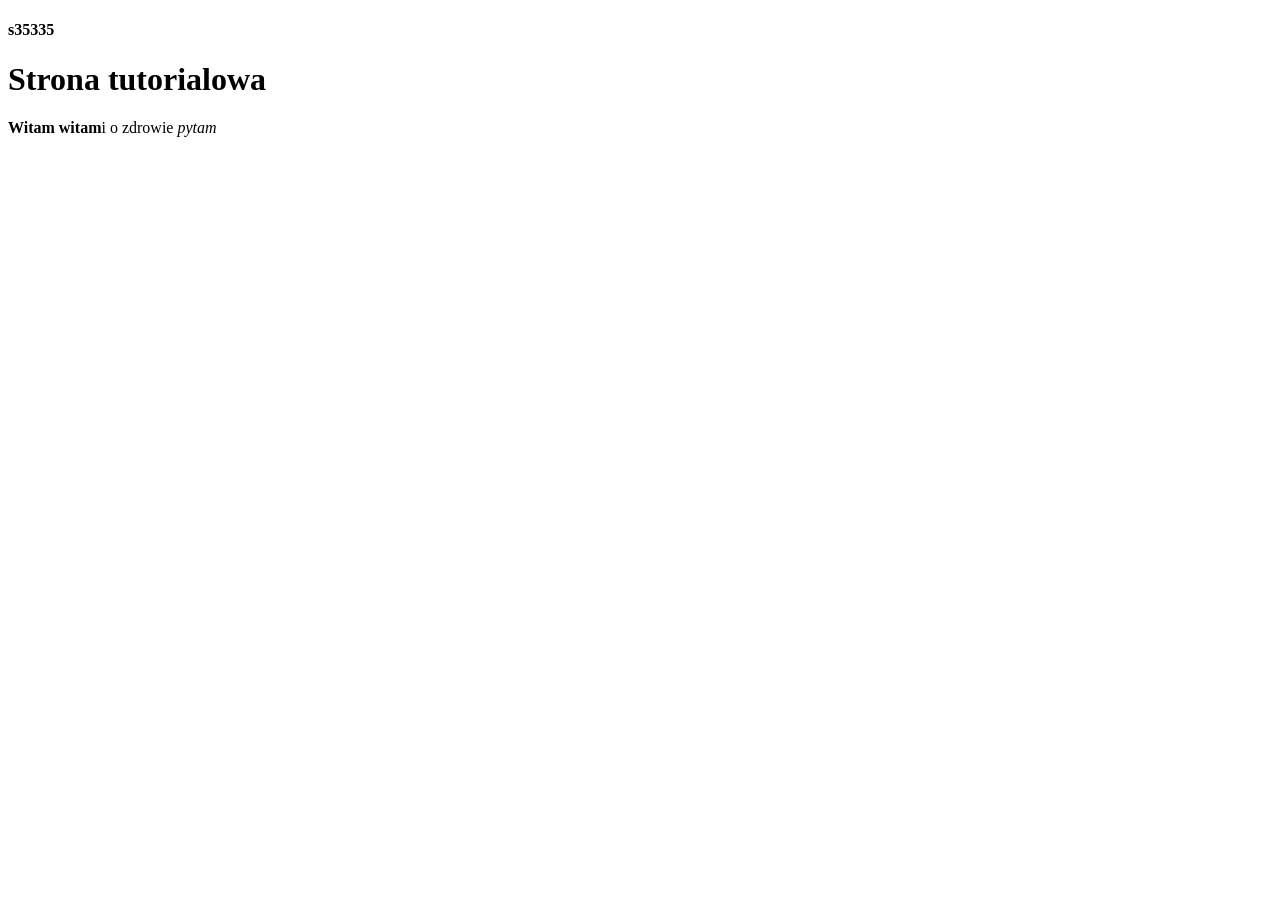
==== index.html @ 688d59fa "cwiczenie 20 kwietnia 12c" ====
<!DOCTYPE html>
<html>
        <head>
<p><h4>s35335</h4></p>
        </head>
        <body>
            <header>
                <h1>Strona tutorialowa</h1>

            </header>
                <p><b>Witam witam</b>i o zdrowie <i>pytam</i></p>
                <br>
            <footer>

            
            </footer>

        </body>
</html>
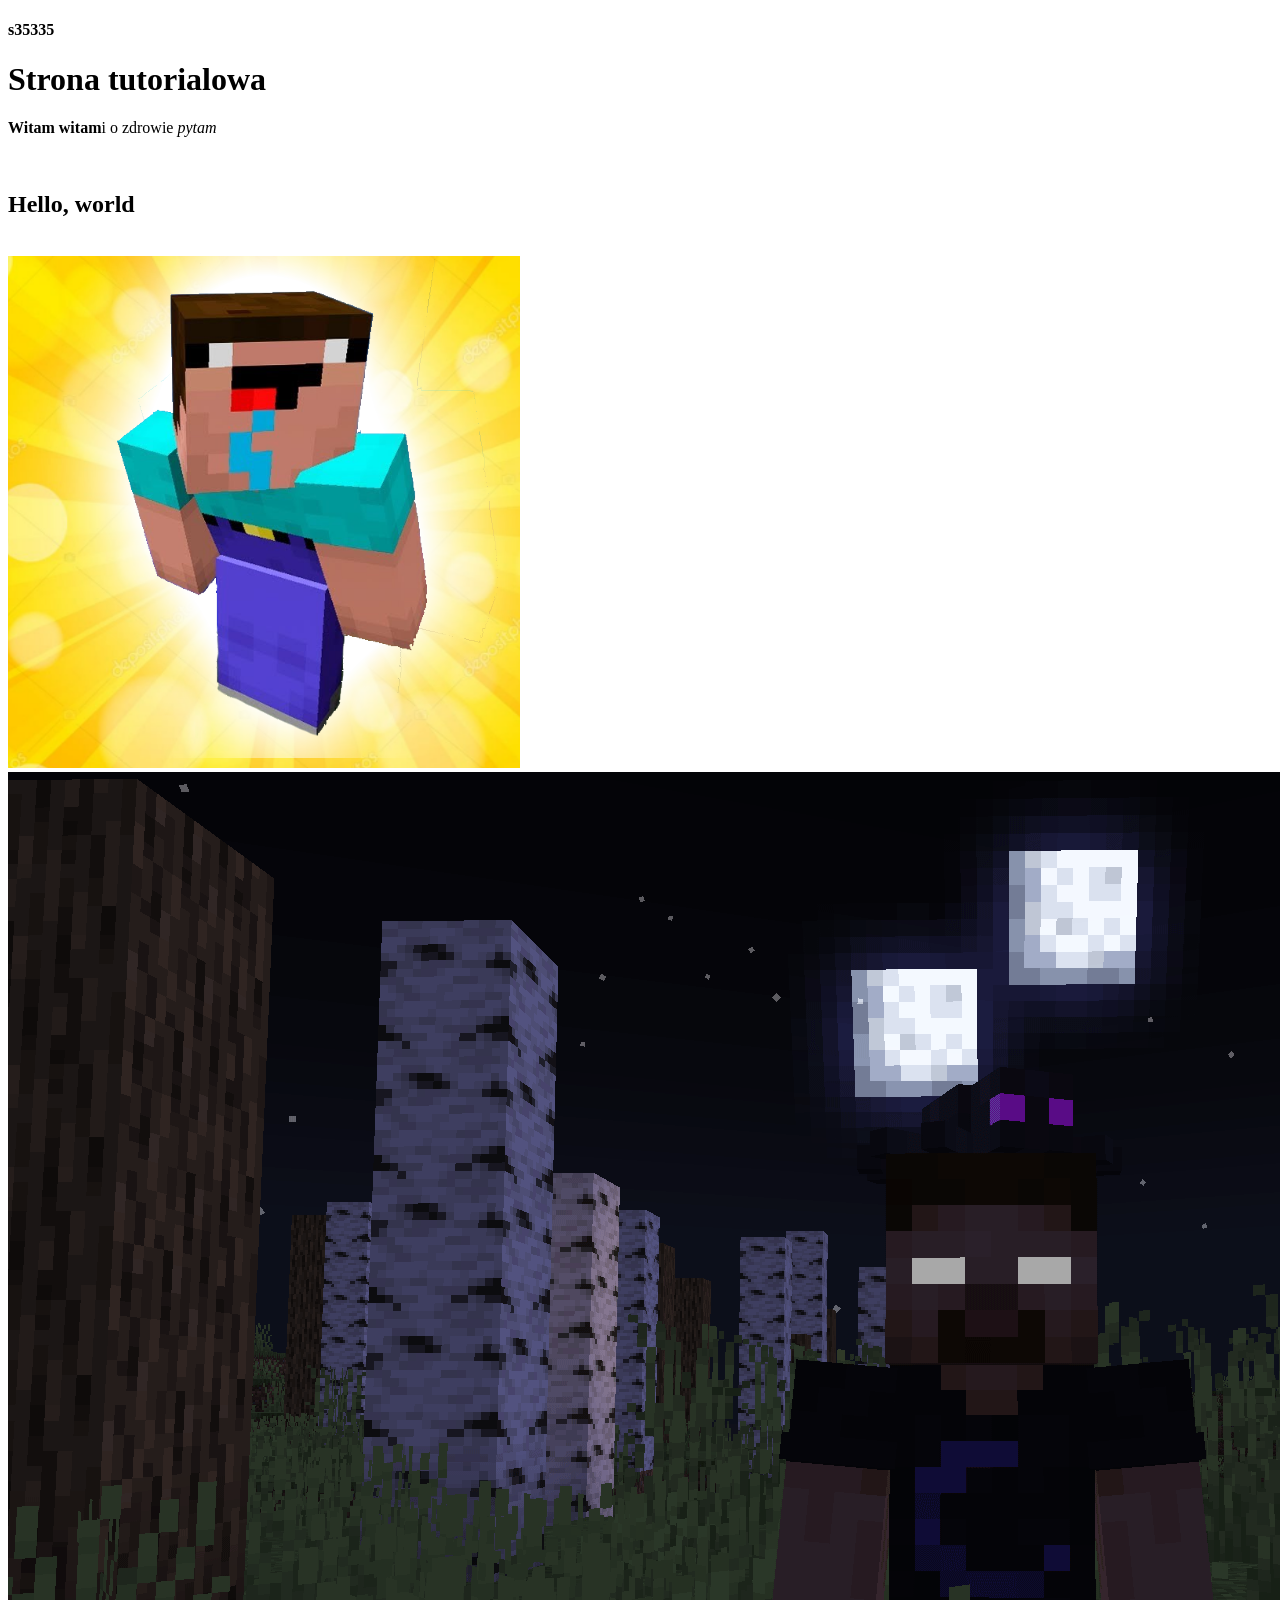
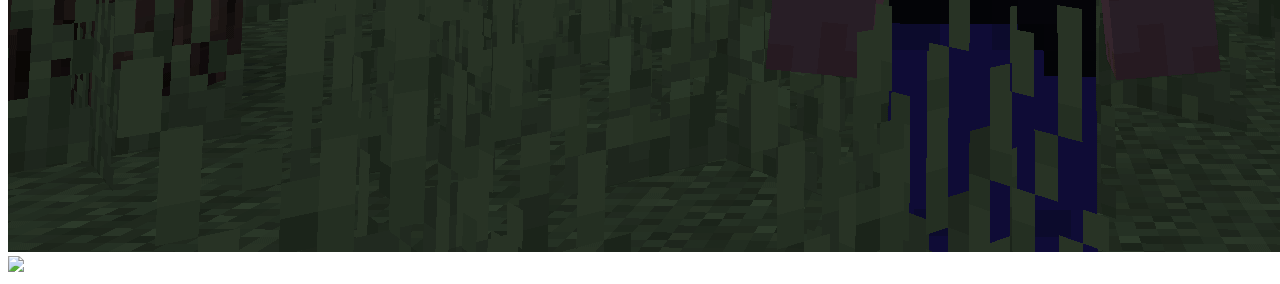
==== commit 03fe0712: "cw 27.04 2026 herobrajn" ====
--- a/index.html
+++ b/index.html
@@ -2,6 +2,8 @@
 <html>
         <head>
 <p><h4>s35335</h4></p>
+    <meta charset="utf-8">
+    <title>Strona tutorialowa</title>
         </head>
         <body>
             <header>
@@ -10,6 +12,14 @@
             </header>
                 <p><b>Witam witam</b>i o zdrowie <i>pytam</i></p>
                 <br>
+                <p><b><h2>Hello, world</h2></b></p>
+                <br>
+                <img src="noob minecraft.png">
+                <br>
+                <img src="herobrajn straszy.gif">
+                <br>
+                <img src="https://i.ytimg.com/vi/GQjsiyDJODE/sddefault.jpg"
+                <!--wow komentarz do stestowania-->
             <footer>
 
             
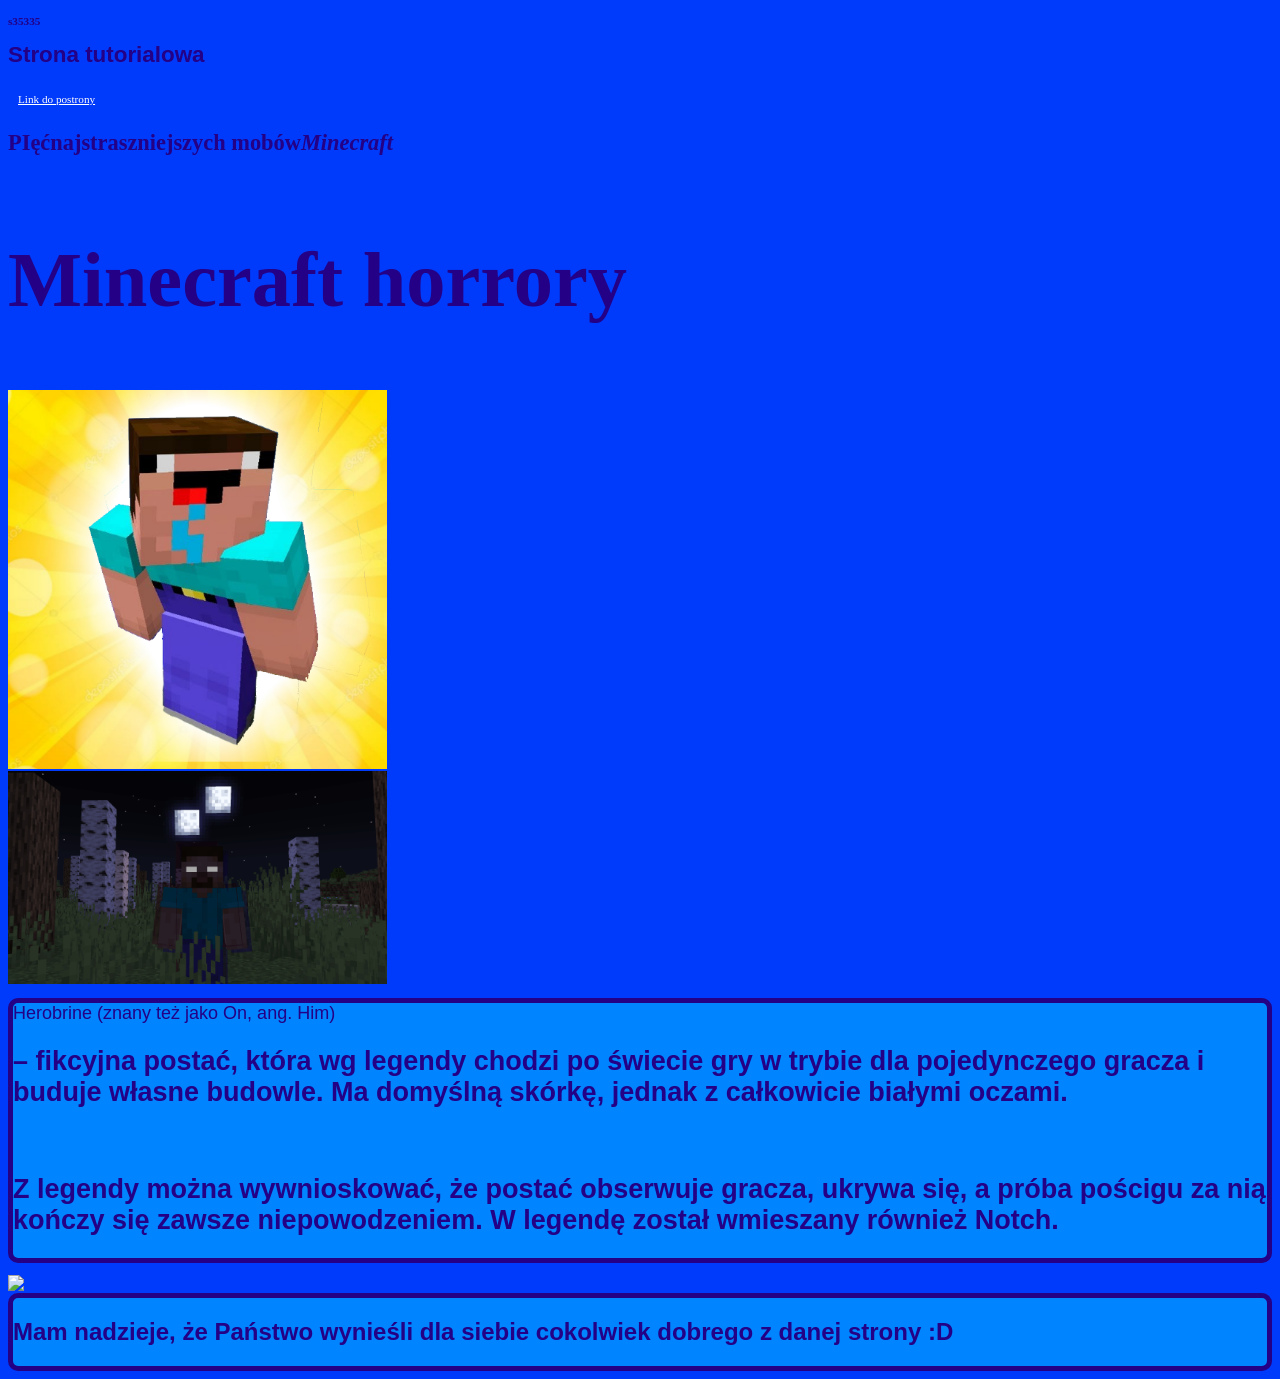
==== commit eb312d03: "11.2026 11 maja" ====
--- a/index.html
+++ b/index.html
@@ -1,26 +1,79 @@
 <!DOCTYPE html>
-<html>
+<html lang="pl"> 
         <head>
 <p><h4>s35335</h4></p>
     <meta charset="utf-8">
     <title>Strona tutorialowa</title>
         </head>
-        <body>
+        <style>
+            body{
+                font-size: 70%;
+                color:rgb(35, 0, 133)
+                
+            }
+            .text-panel{
+                font-family: 'Gill Sans', 'Gill Sans MT', Calibri, 'Trebuchet MS', sans-serif;
+                            background-color: rgb(0, 132, 255); 
+                            font-size: large;
+                            border: 5px solid;
+                            border-radius: 10px;
+            }
+
+            .link{
+                display:inline-block;
+                border: 1px solid black;
+                padding:5px;
+                margin: 5px;
+                border:1px; 
+                color:white;
+            }
+
+            .link:hover{
+                background-color: brown;
+                transition-duration: 0.3s;
+            }
+
+        </style>
+        <body style="background-color:rgb(0, 58, 250);">
             <header>
-                <h1>Strona tutorialowa</h1>
+                <h1 style="font-family: Impact, Haettenschweiler, 'Arial Narrow Bold', sans-serif;">Strona tutorialowa</h1>
+            </header>
 
-            </header>
-                <p><b>Witam witam</b>i o zdrowie <i>pytam</i></p>
+            <a class="link" href="podstrona.html">Link do postrony</a>
+            <br>
+                <p><b><h1> PIęć</b>najstraszniejszych mobów<i>Minecraft</i></h1></p>
                 <br>
-                <p><b><h2>Hello, world</h2></b></p>
+                <b><h1 style="font-size: 700%;
+                              color:rgb(35, 0, 133);">Minecraft horrory</h1></b></p>
                 <br>
-                <img src="noob minecraft.png">
+                <img src="noob minecraft.png" style="width:30%">
                 <br>
-                <img src="herobrajn straszy.gif">
+                <img src="herobrajn straszy.gif" style="width:30%">
                 <br>
-                <img src="https://i.ytimg.com/vi/GQjsiyDJODE/sddefault.jpg"
-                <!--wow komentarz do stestowania-->
-            <footer>
+                
+                   <p>
+                <div class="text-panel"> Herobrine (znany też jako On, ang. Him)<h2>– fikcyjna postać, która wg legendy chodzi po świecie gry 
+                    w trybie dla pojedynczego gracza i buduje własne budowle.
+                     Ma domyślną skórkę, jednak z całkowicie białymi oczami.</h2>
+                    </p>
+                    <br>
+                    <p> <h2>Z legendy można wywnioskować, że postać obserwuje gracza, ukrywa się,
+                         a próba pościgu za nią kończy się zawsze niepowodzeniem. 
+                         W legendę został wmieszany również Notch.</h2></p>
+
+                    </div>
+                <br>
+                <img src="https://i.ytimg.com/vi/GQjsiyDJODE/sddefault.jpg">
+                
+            <footer 
+                     style="
+                           font-family: Arial, Helvetica, sans-serif;
+                            background-color: rgb(0, 132, 255); 
+                            font-size: medium;
+                            border: 5px solid;
+                            border-radius: 10px;
+                            ">
+                <p><h2>Mam nadzieje, że Państwo wynieśli dla siebie cokolwiek dobrego z danej strony :D</h2></p>
 
             
             </footer>
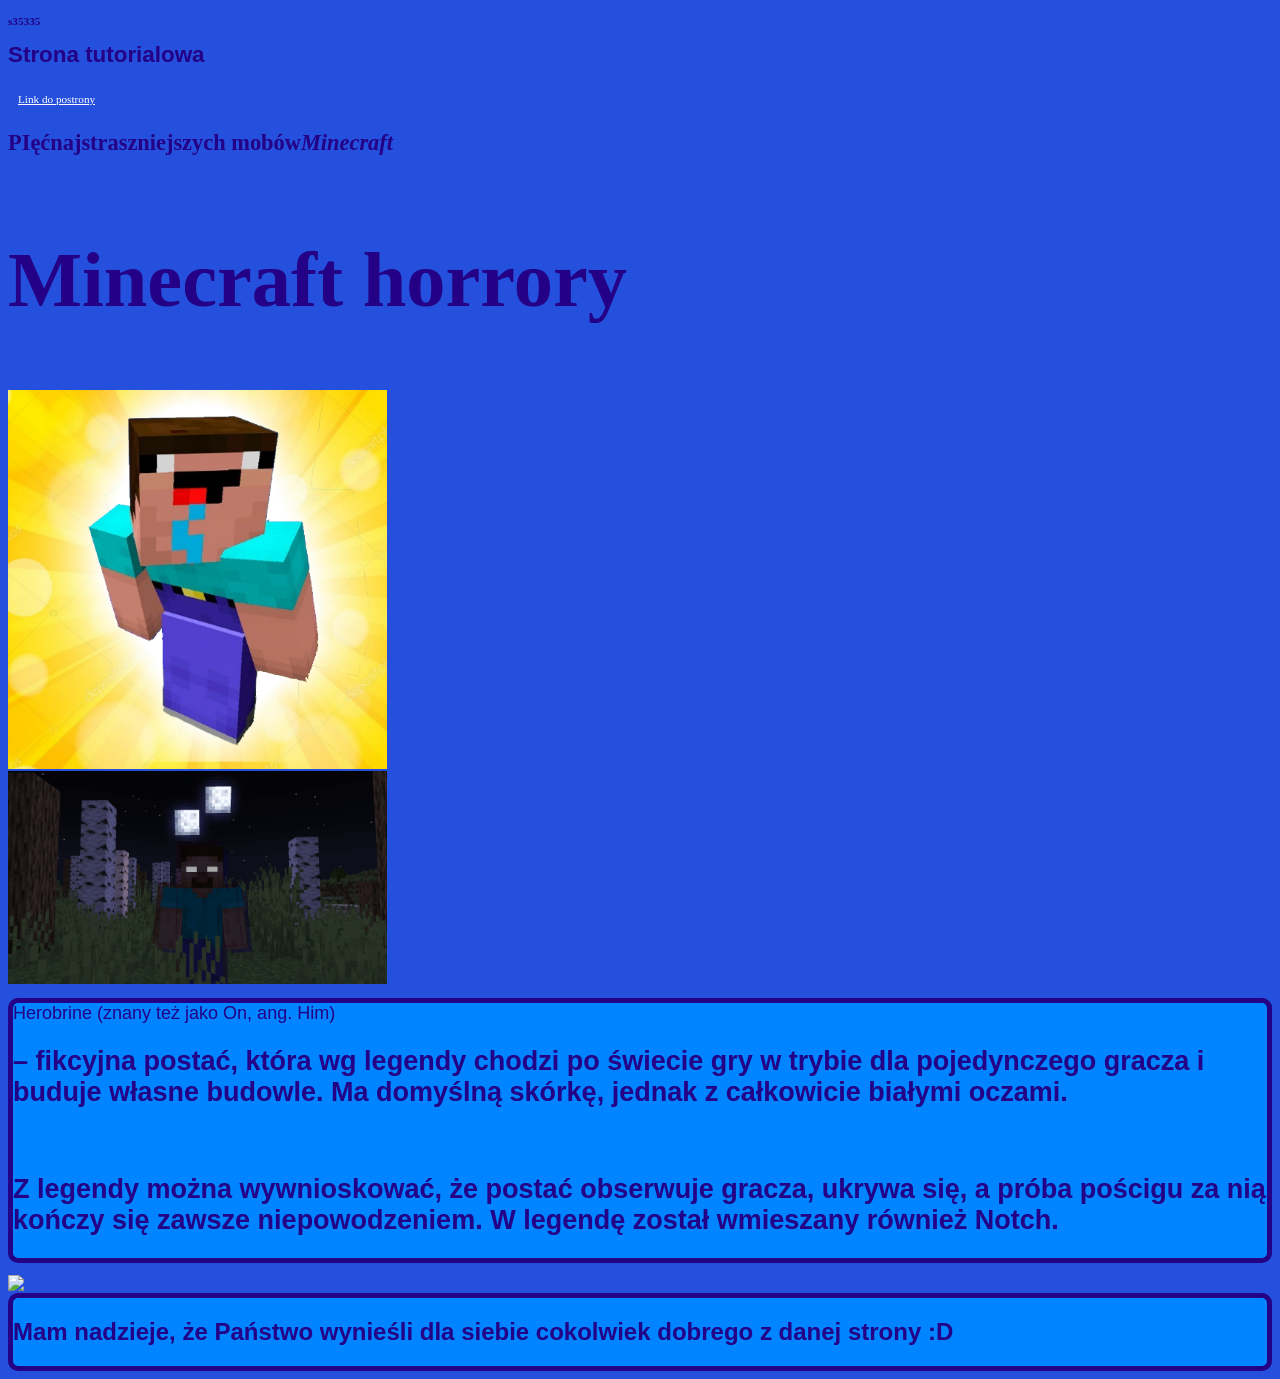
==== commit 779d1830: "18 maja 2026 18maja 2026 nic nie zrobilem damn" ====
--- a/index.html
+++ b/index.html
@@ -34,7 +34,7 @@
             }
 
         </style>
-        <body style="background-color:rgb(0, 58, 250);">
+        <body style="background-color:rgb(37, 80, 221);">
             <header>
                 <h1 style="font-family: Impact, Haettenschweiler, 'Arial Narrow Bold', sans-serif;">Strona tutorialowa</h1>
             </header>
@@ -64,6 +64,8 @@
                     </div>
                 <br>
                 <img src="https://i.ytimg.com/vi/GQjsiyDJODE/sddefault.jpg">
+
+                 
                 
             <footer 
                      style="
@@ -75,6 +77,7 @@
                             ">
                 <p><h2>Mam nadzieje, że Państwo wynieśli dla siebie cokolwiek dobrego z danej strony :D</h2></p>
 
+
             
             </footer>
 
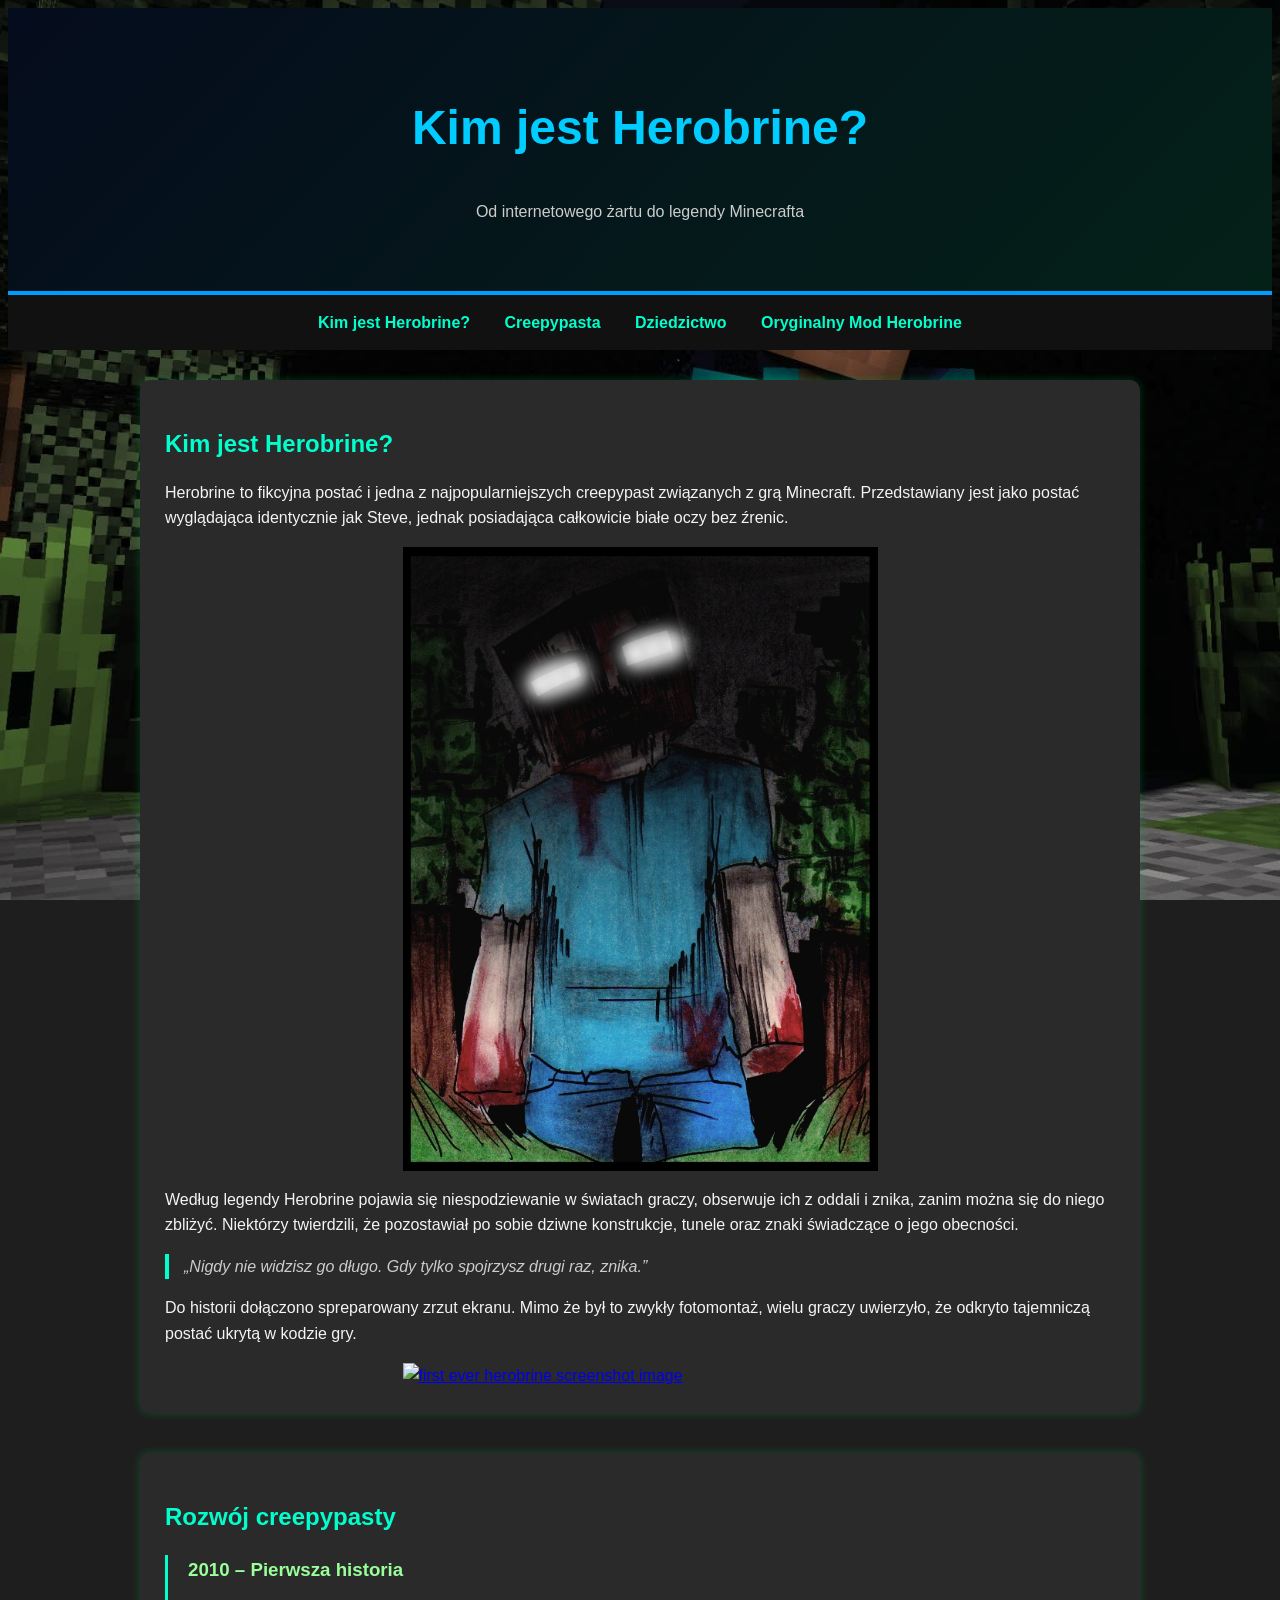
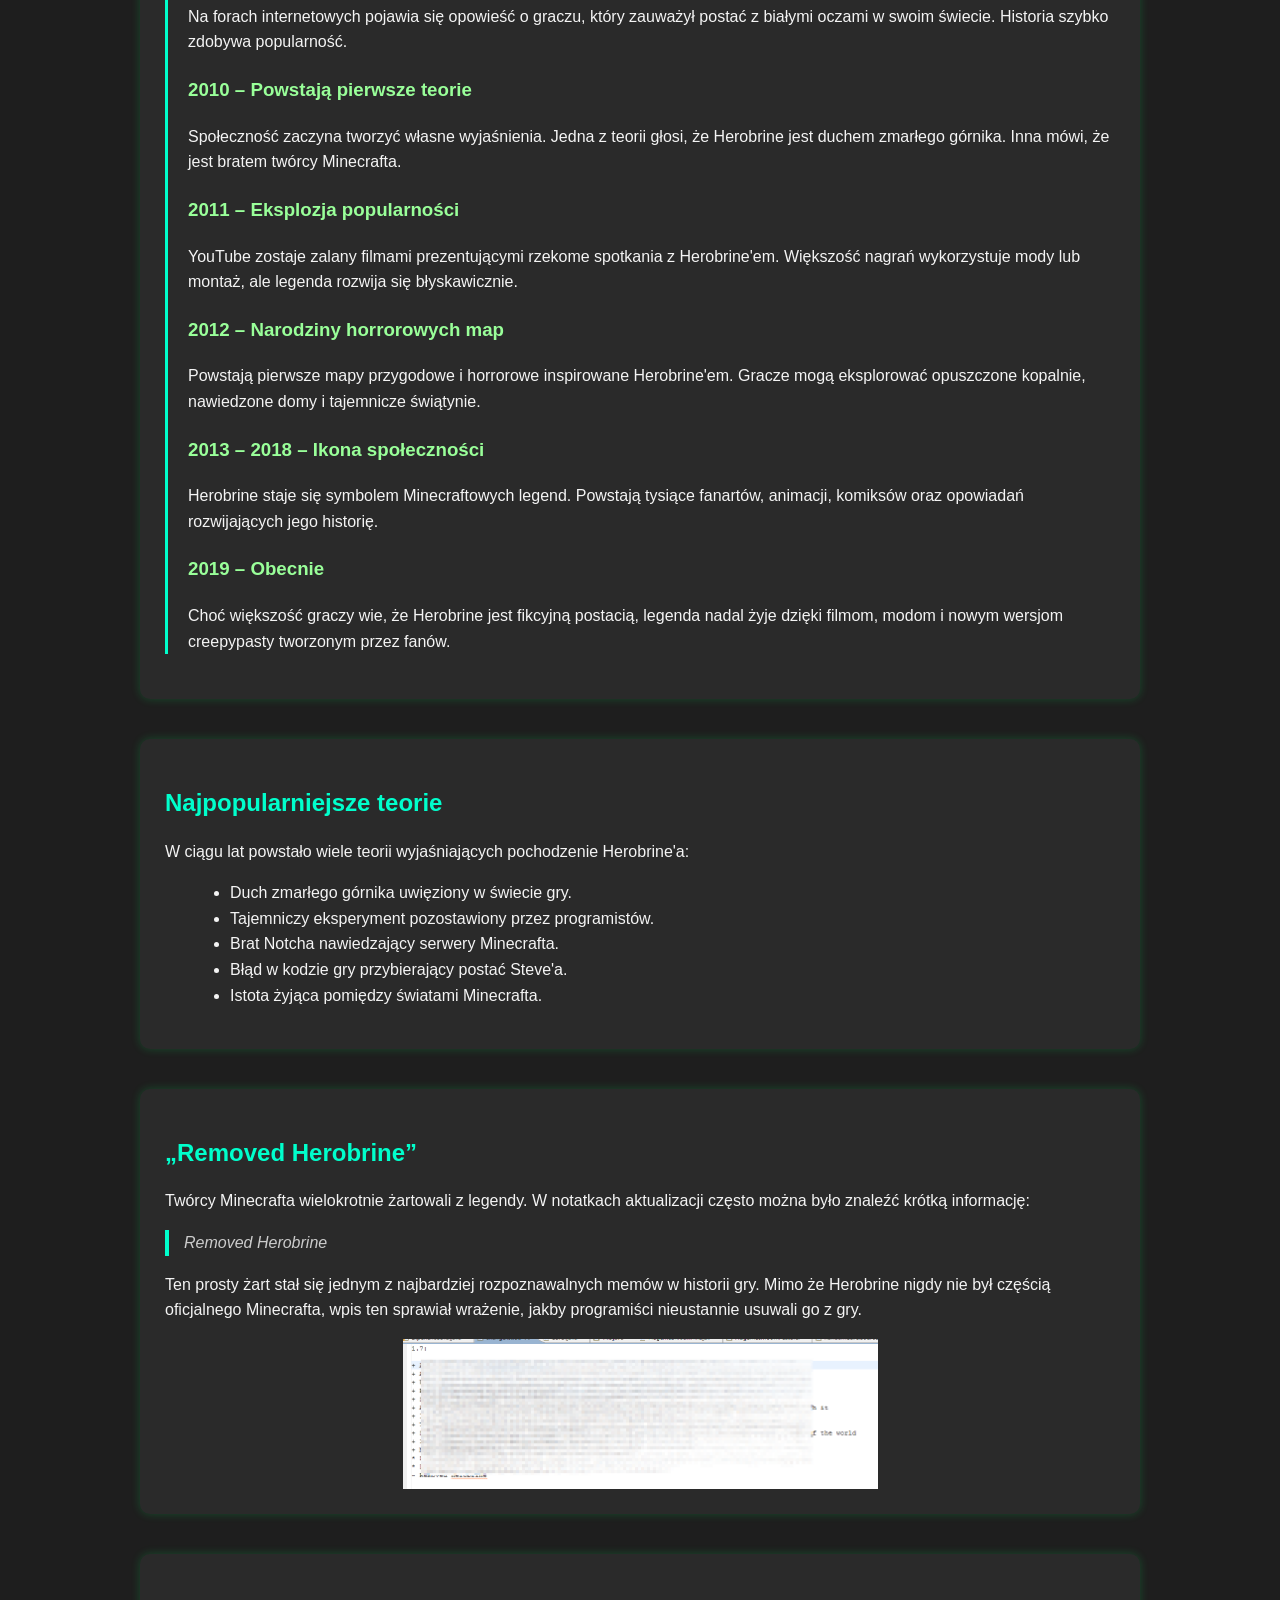
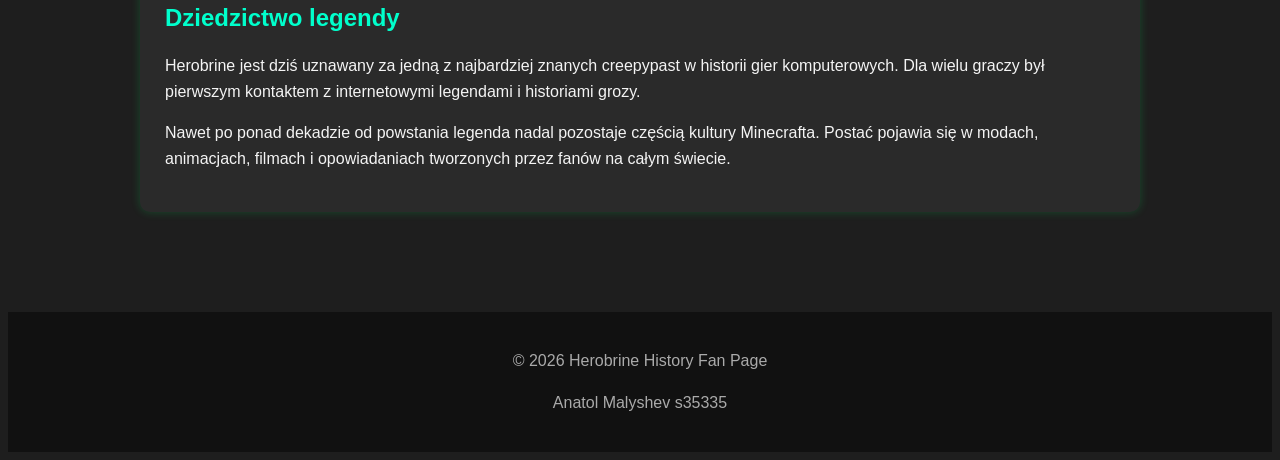
==== commit 5272eab9: "DO SPRAWDZENIA STRONA DO SPRAWDZENIA" ====
--- a/index.html
+++ b/index.html
@@ -1,85 +1,199 @@
 <!DOCTYPE html>
-<html lang="pl"> 
-        <head>
-<p><h4>s35335</h4></p>
-    <meta charset="utf-8">
-    <title>Strona tutorialowa</title>
-        </head>
-        <style>
-            body{
-                font-size: 70%;
-                color:rgb(35, 0, 133)
-                
-            }
-            .text-panel{
-                font-family: 'Gill Sans', 'Gill Sans MT', Calibri, 'Trebuchet MS', sans-serif;
-                            background-color: rgb(0, 132, 255); 
-                            font-size: large;
-                            border: 5px solid;
-                            border-radius: 10px;
-            }
+<html lang="pl">
+<head>
+    <meta charset="UTF-8">
+    <meta name="viewport" content="width=device-width, initial-scale=1.0">
+    <title>Kim jest Herobrine?</title>
+    <link rel="stylesheet" href="mystyle.css">
+   
+</head>
+<body>
 
-            .link{
-                display:inline-block;
-                border: 1px solid black;
-                padding:5px;
-                margin: 5px;
-                border:1px; 
-                color:white;
-            }
+<header>
+    <h1>Kim jest Herobrine?</h1>
+    <p>Od internetowego żartu do legendy Minecrafta</p>
+</header>
 
-            .link:hover{
-                background-color: brown;
-                transition-duration: 0.3s;
-            }
+<nav>
+        <a href="index.html">Kim jest Herobrine?</a>
+        <a href="podstrona.html">Creepypasta</a>
+        <a href="podstrona2.html">Dziedzictwo</a>
+        <a href="podstrona3.html">Oryginalny Mod Herobrine</a>
+</nav>
 
-        </style>
-        <body style="background-color:rgb(37, 80, 221);">
-            <header>
-                <h1 style="font-family: Impact, Haettenschweiler, 'Arial Narrow Bold', sans-serif;">Strona tutorialowa</h1>
-            </header>
+<div class="container">
 
-            <a class="link" href="podstrona.html">Link do postrony</a>
-            <br>
-                <p><b><h1> PIęć</b>najstraszniejszych mobów<i>Minecraft</i></h1></p>
-                <br>
-                <b><h1 style="font-size: 700%;
-                              color:rgb(35, 0, 133);">Minecraft horrory</h1></b></p>
-                <br>
-                <img src="noob minecraft.png" style="width:30%">
-                <br>
-                <img src="herobrajn straszy.gif" style="width:30%">
-                <br>
-                
-                   <p>
-                <div class="text-panel"> Herobrine (znany też jako On, ang. Him)<h2>– fikcyjna postać, która wg legendy chodzi po świecie gry 
-                    w trybie dla pojedynczego gracza i buduje własne budowle.
-                     Ma domyślną skórkę, jednak z całkowicie białymi oczami.</h2>
-                    </p>
-                    <br>
-                    <p> <h2>Z legendy można wywnioskować, że postać obserwuje gracza, ukrywa się,
-                         a próba pościgu za nią kończy się zawsze niepowodzeniem. 
-                         W legendę został wmieszany również Notch.</h2></p>
+    <article id="historia">
+        <h2>Kim jest Herobrine?</h2>
 
-                    </div>
-                <br>
-                <img src="https://i.ytimg.com/vi/GQjsiyDJODE/sddefault.jpg">
+        <p>
+            Herobrine to fikcyjna postać i jedna z najpopularniejszych creepypast
+            związanych z grą Minecraft. Przedstawiany jest jako postać wyglądająca
+            identycznie jak Steve, jednak posiadająca całkowicie białe oczy bez źrenic.
+        </p>
 
-                 
-                
-            <footer 
-                     style="
-                           font-family: Arial, Helvetica, sans-serif;
-                            background-color: rgb(0, 132, 255); 
-                            font-size: medium;
-                            border: 5px solid;
-                            border-radius: 10px;
-                            ">
-                <p><h2>Mam nadzieje, że Państwo wynieśli dla siebie cokolwiek dobrego z danej strony :D</h2></p>
+<a href="https://creepypasta.fandom.com/es/wiki/Herobrine">      
+<img src="herobrine fan art.webp"
+style="width:50%"
+alt="graphic herobrine fanart">
+</a>  
+
+        <p>
+            Według legendy Herobrine pojawia się niespodziewanie w światach graczy,
+            obserwuje ich z oddali i znika, zanim można się do niego zbliżyć.
+            Niektórzy twierdzili, że pozostawiał po sobie dziwne konstrukcje,
+            tunele oraz znaki świadczące o jego obecności.
+        </p>
+
+        <div class="quote">
+            „Nigdy nie widzisz go długo. Gdy tylko spojrzysz drugi raz, znika.”
+        </div>
+   
+        <p>
+            Do historii dołączono spreparowany zrzut ekranu. Mimo że był to
+            zwykły fotomontaż, wielu graczy uwierzyło, że odkryto tajemniczą
+            postać ukrytą w kodzie gry.
+        </p>
+
+<a href="https://www.reddit.com/r/GoldenAgeMinecraft/comments/1et9amq/what_are_your_thoughts_on_herobrine_do_you_think/">      
+<img src="https://preview.redd.it/what-are-your-thoughts-on-herobrine-do-you-think-hes-real-v0-fvz7qc2gswid1.jpeg?auto=webp&s=fe70197a454a2007f3cbd30eabecca4b6c9524f0"
+style="width:50%"
+alt="first ever herobrine screenshot image">
+</a>  
+
+    </article>
 
 
-            
-            </footer>
 
-        </body>
-</html>+    <article id="timeline">
+        <h2>Rozwój creepypasty</h2>
+
+        <div class="timeline">
+
+            <div class="timeline-item">
+                <h3>2010 – Pierwsza historia</h3>
+                <p>
+                    Na forach internetowych pojawia się opowieść o graczu,
+                    który zauważył postać z białymi oczami w swoim świecie.
+                    Historia szybko zdobywa popularność.
+                </p>
+            </div>
+
+            <div class="timeline-item">
+                <h3>2010 – Powstają pierwsze teorie</h3>
+                <p>
+                    Społeczność zaczyna tworzyć własne wyjaśnienia. Jedna z
+                    teorii głosi, że Herobrine jest duchem zmarłego górnika.
+                    Inna mówi, że jest bratem twórcy Minecrafta.
+                </p>
+            </div>
+
+            <div class="timeline-item">
+                <h3>2011 – Eksplozja popularności</h3>
+                <p>
+                    YouTube zostaje zalany filmami prezentującymi rzekome
+                    spotkania z Herobrine'em. Większość nagrań wykorzystuje
+                    mody lub montaż, ale legenda rozwija się błyskawicznie.
+                </p>
+            </div>
+
+            <div class="timeline-item">
+                <h3>2012 – Narodziny horrorowych map</h3>
+                <p>
+                    Powstają pierwsze mapy przygodowe i horrorowe inspirowane
+                    Herobrine'em. Gracze mogą eksplorować opuszczone kopalnie,
+                    nawiedzone domy i tajemnicze świątynie.
+                </p>
+            </div>
+
+            <div class="timeline-item">
+                <h3>2013 – 2018 – Ikona społeczności</h3>
+                <p>
+                    Herobrine staje się symbolem Minecraftowych legend.
+                    Powstają tysiące fanartów, animacji, komiksów oraz
+                    opowiadań rozwijających jego historię.
+                </p>
+            </div>
+
+            <div class="timeline-item">
+                <h3>2019 – Obecnie</h3>
+                <p>
+                    Choć większość graczy wie, że Herobrine jest fikcyjną
+                    postacią, legenda nadal żyje dzięki filmom, modom
+                    i nowym wersjom creepypasty tworzonym przez fanów.
+                </p>
+            </div>
+
+        </div>
+    </article>
+
+    <article>
+        <h2>Najpopularniejsze teorie</h2>
+
+        <p>
+            W ciągu lat powstało wiele teorii wyjaśniających pochodzenie
+            Herobrine'a:
+        </p>
+
+        <ul style="margin-left: 25px; margin-top: 15px;">
+            <li>Duch zmarłego górnika uwięziony w świecie gry.</li>
+            <li>Tajemniczy eksperyment pozostawiony przez programistów.</li>
+            <li>Brat Notcha nawiedzający serwery Minecrafta.</li>
+            <li>Błąd w kodzie gry przybierający postać Steve'a.</li>
+            <li>Istota żyjąca pomiędzy światami Minecrafta.</li>
+        </ul>
+    </article>
+
+    <article>
+        <h2>„Removed Herobrine”</h2>
+
+        <p>
+            Twórcy Minecrafta wielokrotnie żartowali z legendy. W notatkach
+            aktualizacji często można było znaleźć krótką informację:
+        </p>
+
+        <div class="quote">
+            Removed Herobrine
+        </div>
+
+        <p>
+            Ten prosty żart stał się jednym z najbardziej rozpoznawalnych
+            memów w historii gry. Mimo że Herobrine nigdy nie był częścią
+            oficjalnego Minecrafta, wpis ten sprawiał wrażenie, jakby
+            programiści nieustannie usuwali go z gry.
+        </p>
+
+<a href="https://imgur.com/AQXoh">      
+<img src="AQXoh - Imgur.png"
+style="width:50%"
+alt="famouse removed herobrine screenshot">
+</a>  
+
+    </article>
+
+    <article id="legacy">
+        <h2>Dziedzictwo legendy</h2>
+
+        <p>
+            Herobrine jest dziś uznawany za jedną z najbardziej znanych
+            creepypast w historii gier komputerowych. Dla wielu graczy był
+            pierwszym kontaktem z internetowymi legendami i historiami grozy.
+        </p>
+
+        <p>
+            Nawet po ponad dekadzie od powstania legenda nadal pozostaje
+            częścią kultury Minecrafta. Postać pojawia się w modach,
+            animacjach, filmach i opowiadaniach tworzonych przez fanów
+            na całym świecie.
+        </p>
+    </article>
+
+</div>
+
+<footer>
+    <p>&copy; 2026 Herobrine History Fan Page</p>
+    <p>Anatol Malyshev s35335</p>
+</footer>
+
+</body>
+</html>
--- a/mystyle.css
+++ b/mystyle.css
@@ -0,0 +1,120 @@
+  <style>
+        * {
+            margin: 0;
+            padding: 0;
+            box-sizing: border-box;
+        }
+
+        body {
+            font-family: Arial, sans-serif;
+            background-color: #1e1e1e;
+            color:#f4f4f4; 
+            line-height: 1.6;
+        }
+
+        body {
+              background-image: url('herobrine background.jpg');
+              background-repeat: no-repeat;
+              background-attachment: fixed;  
+              background-size: cover;
+        }
+
+        img {
+              display: block;
+              margin-left: auto;
+              margin-right: auto;
+        }
+
+       .reddit-link {
+              color: #f4f4f4;
+              text-decoration: none;
+        }
+
+       .reddit-link:hover {
+                text-decoration: underline;
+        }
+        
+
+
+        header {
+            background: linear-gradient(135deg, #050c1d, #042118);
+            text-align: center;
+            padding: 50px 20px;
+            border-bottom: 4px solid #009dff;
+        }
+
+        header h1 {
+            font-size: 3rem;
+            color: #00ccff;
+        }
+
+        header p {
+            margin-top: 10px;
+            color: #cccccc;
+        }
+
+        nav {
+            background-color: #111;
+            padding: 15px;
+            text-align: center;
+        }
+
+        nav a {
+            color: #00ffcc;
+            text-decoration: none;
+            margin: 0 15px;
+            font-weight: bold;
+        }
+
+        nav a:hover {
+            color: white;
+        }
+
+        .container {
+            max-width: 1000px;
+            margin: auto;
+            padding: 30px;
+        }
+
+       article {
+            margin-bottom: 40px;
+            background: #2a2a2a;
+            padding: 25px;
+            border-radius: 10px;
+            box-shadow: 0 0 10px rgba(0,255,100,0.2);
+        }
+
+        h2 {
+            color: #00ffcc;;
+            margin-bottom: 15px;
+        }
+
+        .timeline {
+            border-left: 3px solid  #00ffcc;;
+            padding-left: 20px;
+        }
+
+        .timeline-item {
+            margin-bottom: 20px;
+        }
+
+        .timeline-item h3 {
+            color: #99ff99;
+        }
+
+        footer {
+            text-align: center;
+            padding: 20px;
+            background-color: #111;
+            color: #aaa;
+            margin-top: 30px;
+        }
+
+        .quote {
+            font-style: italic;
+            color: #cccccc;
+            border-left: 4px solid  #00ffcc;
+            padding-left: 15px;
+            margin-top: 15px;
+        }
+    </style>
